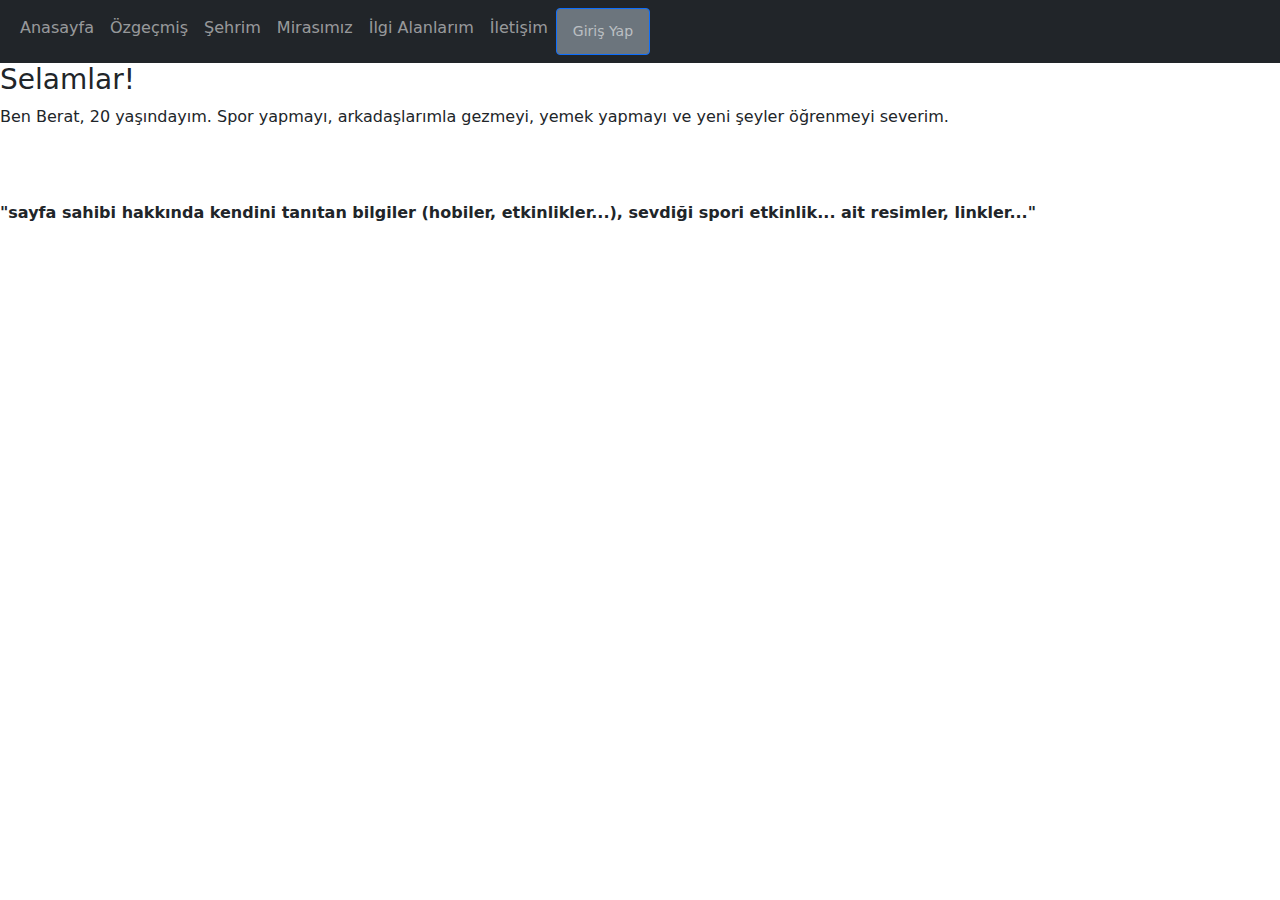
==== index.html @ 6bba5a67 "Create a basic template for project" ====
<!DOCTYPE html>
<html lang="tr">

<head>
    <meta charset="UTF-8">
    <meta name="viewport" content="width=device-width, initial-scale=1.0">
    <title>Anasayfa</title>
    
    <link href="https://cdn.jsdelivr.net/npm/bootstrap@5.3.3/dist/css/bootstrap.min.css" rel="stylesheet"
        integrity="sha384-QWTKZyjpPEjISv5WaRU9OFeRpok6YctnYmDr5pNlyT2bRjXh0JMhjY6hW+ALEwIH" crossorigin="anonymous">
    <script src="https://cdn.jsdelivr.net/npm/bootstrap@5.3.3/dist/js/bootstrap.bundle.min.js"
        integrity="sha384-YvpcrYf0tY3lHB60NNkmXc5s9fDVZLESaAA55NDzOxhy9GkcIdslK1eN7N6jIeHz"
        crossorigin="anonymous"></script>
    <link rel="stylesheet" href="resources/css/index.css"> 
    <!-- ismi değişince burdaki deneme.css'i değiştirmeyi unutma !!!! -->
</head>

<body>
    <nav class="navbar navbar-expand-sm sticky-top bg-dark navbar-dark">
        <div class="container-fluid">
            <button class="navbar-toggler" type="button" data-bs-toggle="collapse" data-bs-target="#collapsibleNavbar">
                <span class="navbar-toggler-icon"></span>
            </button>

            <div class="collapse navbar-collapse" id="collapsibleNavbar">
                <ul class="navbar-nav">
                    <li class="nav-item">
                        <a class="nav-link" href="index.html">Anasayfa</a>
                    </li>
                    <li class="nav-item">
                        <a class="nav-link" href="ozgecmis.html">Özgeçmiş</a>
                    </li>
                    <li class="nav-item">
                        <a class="nav-link" href="sehrim.html">Şehrim</a>
                    </li>
                    <li class="nav-item">
                        <a class="nav-link" href="mirasimiz.html">Mirasımız</a>
                    </li>
                    <li class="nav-item">
                        <a class="nav-link" href="ilgi_alanlarim.html">İlgi Alanlarım</a>
                    </li>
                    <li class="nav-item">
                        <a class="nav-link" href="iletisim.html">İletişim</a>
                    </li>
                    <!-- !!!!! -->
                    <li class="nav-item bg-secondary btn btn-primary btn-sm" id="login">
                        <a class="nav-link" href="login.html">Giriş Yap</a>
                    </li>
                    <!-- !!!!! -->
                </ul>
            </div>
        </div>
    </nav>

        
    <!-- <nav>
        <ul >
            <a href="index.html" id="main_image" style="display: flex; justify-content: center;">
                <img src="https://www.w3schools.com/bootstrap5/img_avatar1.png" alt="Avatar Logo" style="width:40px;"
                    class="rounded-pill">
            </a>
            <li >
                <a href="ozgecmis.html">Özgeçmiş</a>
            </li>
            <li >
                <a href="sehrim.html">Şehrim</a>
            </li>
            <li >
                <a href="mirasimiz.html">Mirasımız</a>
            </li>
            <li >
                <a href="ilgi_alanlarim.html">İlgi alanlarım</a>
            </li>
            <li >
                <a href="iletisim.html">İletişim</a>
            </li>
            <li>
                <a href="login.html" id="login_button">Giriş Yap</a>
            </li>
        </ul>
    </nav>
    <div id="line"></div> -->

    <h3>Selamlar!</h3> 
    <p style="float: left;"> Ben Berat, 20 yaşındayım. Spor yapmayı, arkadaşlarımla gezmeyi, yemek yapmayı ve yeni şeyler öğrenmeyi severim. </p>

    <br><br><br><br>
    <b>"sayfa sahibi hakkında kendini tanıtan bilgiler (hobiler, etkinlikler...), sevdiği spori etkinlik... ait resimler,
        linkler..."</b>
</body>

</html>
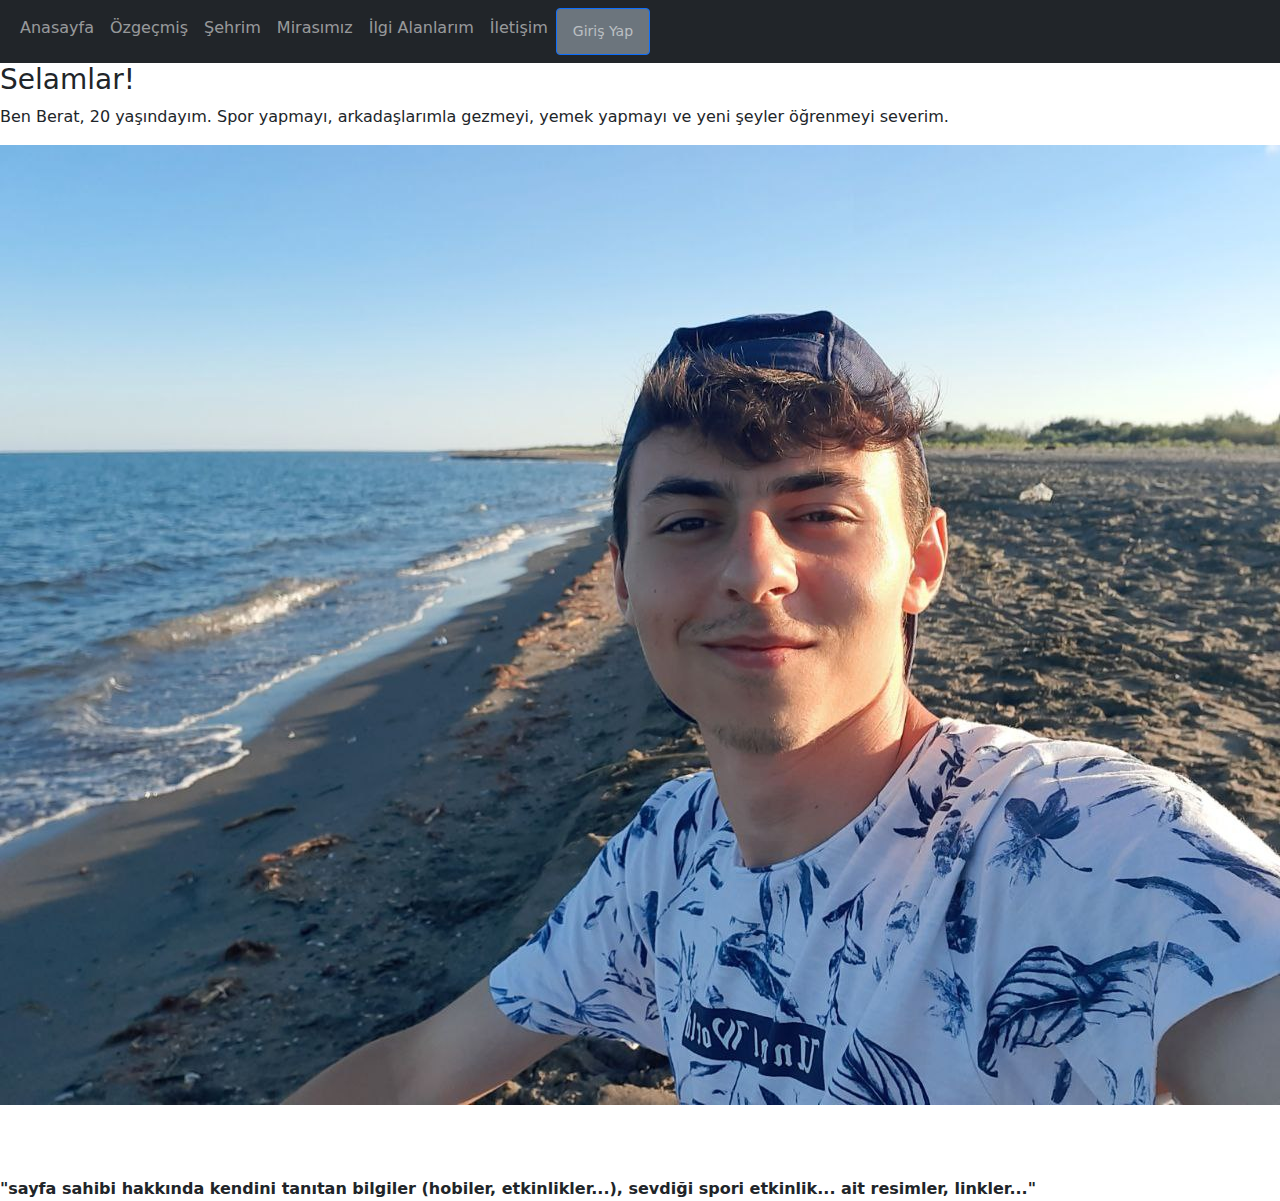
==== commit bc878c59: "Add resources" ====
--- a/index.html
+++ b/index.html
@@ -83,7 +83,7 @@
 
     <h3>Selamlar!</h3> 
     <p style="float: left;"> Ben Berat, 20 yaşındayım. Spor yapmayı, arkadaşlarımla gezmeyi, yemek yapmayı ve yeni şeyler öğrenmeyi severim. </p>
-
+    <img src="resources/images/photo_2022-08-05 14.14.49.jpeg" alt="Kendi resmim">
     <br><br><br><br>
     <b>"sayfa sahibi hakkında kendini tanıtan bilgiler (hobiler, etkinlikler...), sevdiği spori etkinlik... ait resimler,
         linkler..."</b>
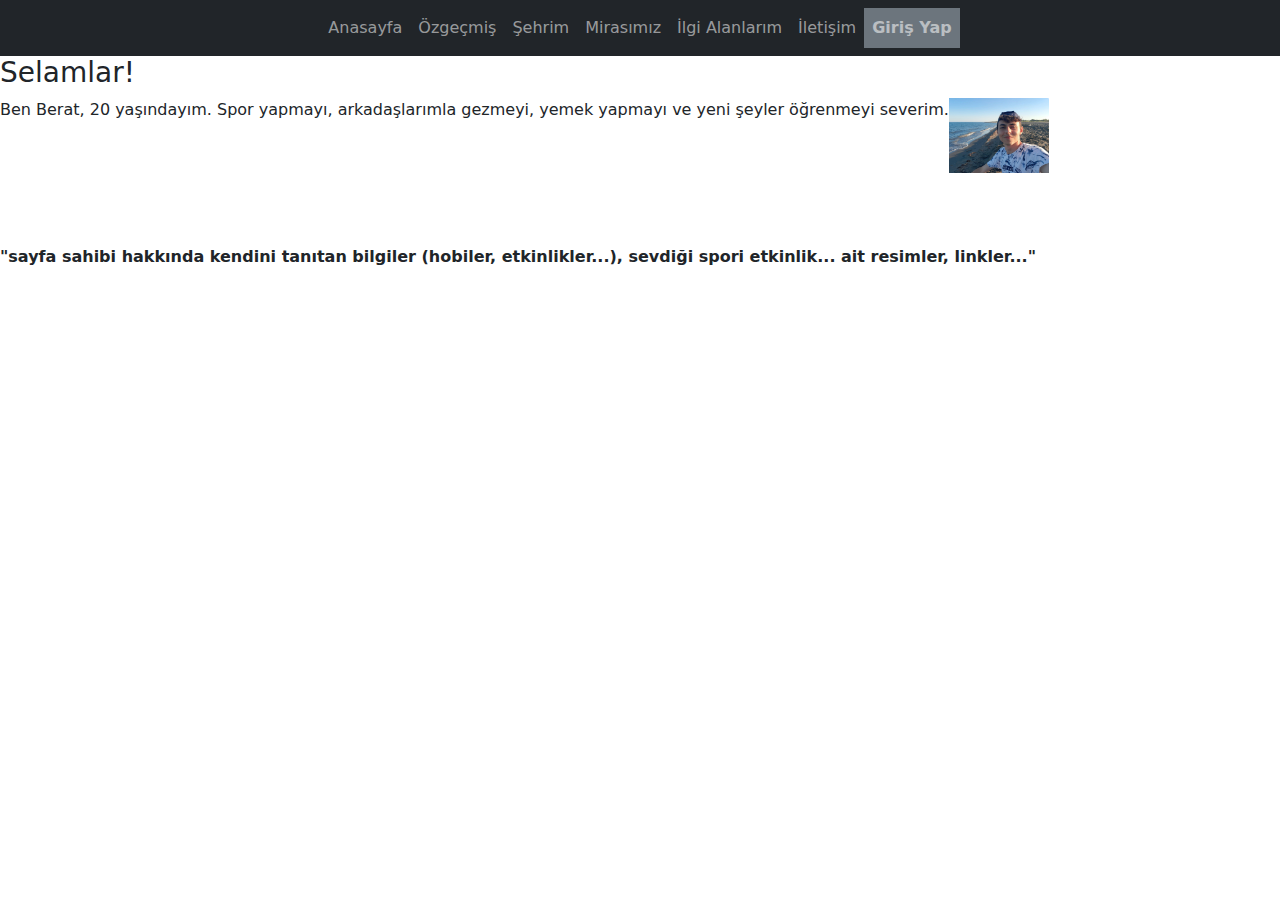
==== commit 0d71722e: "Revise all the pages" ====
--- a/index.html
+++ b/index.html
@@ -1,7 +1,7 @@
 <!DOCTYPE html>
 <html lang="tr">
 
-<head>
+<head> 
     <meta charset="UTF-8">
     <meta name="viewport" content="width=device-width, initial-scale=1.0">
     <title>Anasayfa</title>
@@ -22,7 +22,7 @@
                 <span class="navbar-toggler-icon"></span>
             </button>
 
-            <div class="collapse navbar-collapse" id="collapsibleNavbar">
+            <div class="collapse navbar-collapse justify-content-center" id="collapsibleNavbar">
                 <ul class="navbar-nav">
                     <li class="nav-item">
                         <a class="nav-link" href="index.html">Anasayfa</a>
@@ -43,7 +43,7 @@
                         <a class="nav-link" href="iletisim.html">İletişim</a>
                     </li>
                     <!-- !!!!! -->
-                    <li class="nav-item bg-secondary btn btn-primary btn-sm" id="login">
+                    <li class="nav-item bg-secondary" id="login" style="font-weight: bolder;">
                         <a class="nav-link" href="login.html">Giriş Yap</a>
                     </li>
                     <!-- !!!!! -->
@@ -83,7 +83,7 @@
 
     <h3>Selamlar!</h3> 
     <p style="float: left;"> Ben Berat, 20 yaşındayım. Spor yapmayı, arkadaşlarımla gezmeyi, yemek yapmayı ve yeni şeyler öğrenmeyi severim. </p>
-    <img src="resources/images/photo_2022-08-05 14.14.49.jpeg" alt="Kendi resmim">
+    <img src="resources/images/photo_2022-08-05 14.14.49.jpeg" alt="Kendi resmim" width="100px">
     <br><br><br><br>
     <b>"sayfa sahibi hakkında kendini tanıtan bilgiler (hobiler, etkinlikler...), sevdiği spori etkinlik... ait resimler,
         linkler..."</b>
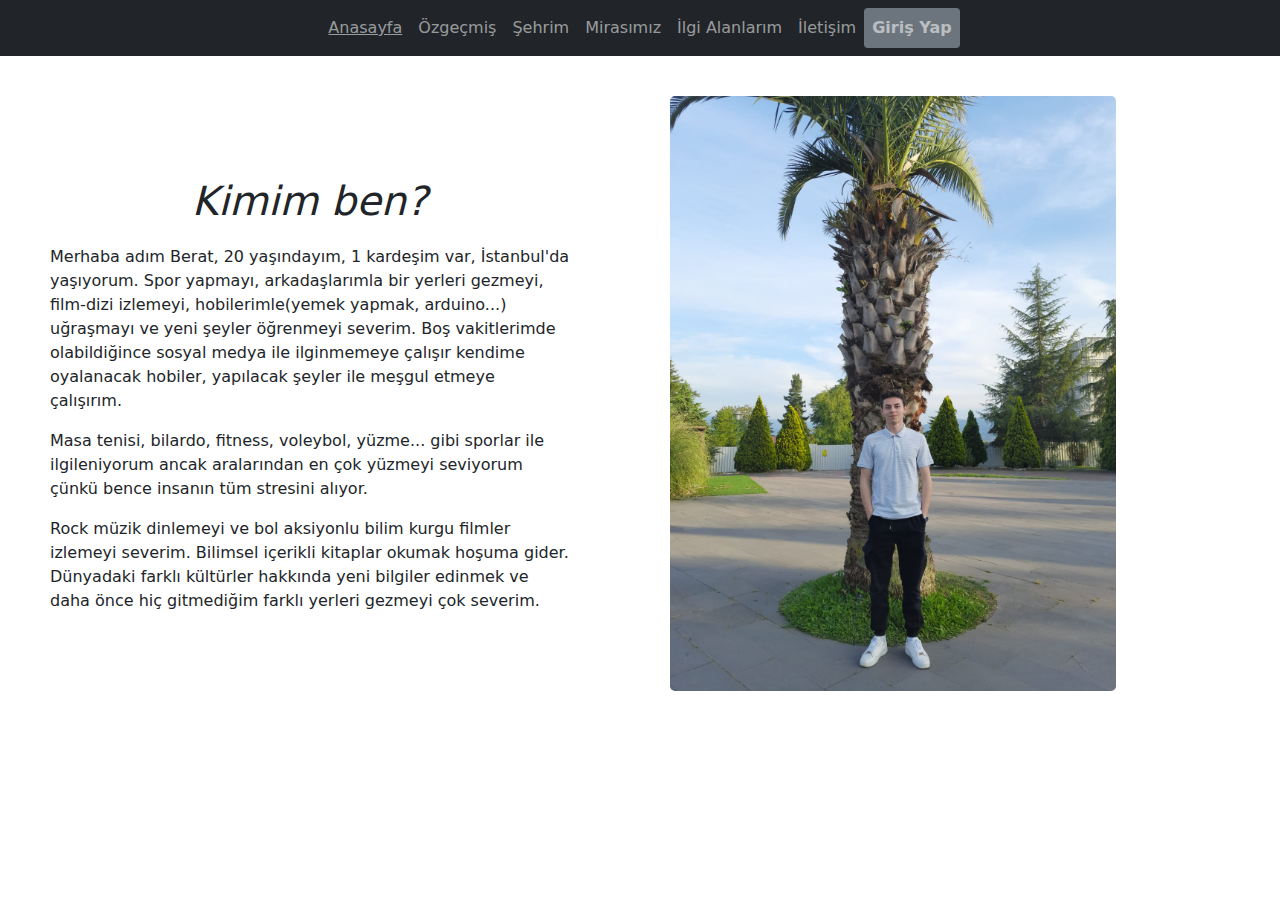
==== commit aa863076: "Updated main page" ====
--- a/index.html
+++ b/index.html
@@ -25,7 +25,7 @@
             <div class="collapse navbar-collapse justify-content-center" id="collapsibleNavbar">
                 <ul class="navbar-nav">
                     <li class="nav-item">
-                        <a class="nav-link" href="index.html">Anasayfa</a>
+                        <a class="nav-link" href="index.html" style="text-decoration: underline;">Anasayfa</a>
                     </li>
                     <li class="nav-item">
                         <a class="nav-link" href="ozgecmis.html">Özgeçmiş</a>
@@ -43,7 +43,7 @@
                         <a class="nav-link" href="iletisim.html">İletişim</a>
                     </li>
                     <!-- !!!!! -->
-                    <li class="nav-item bg-secondary" id="login" style="font-weight: bolder;">
+                    <li class="nav-item bg-secondary" id="login" style="font-weight: bolder; border-radius: 4px;">
                         <a class="nav-link" href="login.html">Giriş Yap</a>
                     </li>
                     <!-- !!!!! -->
@@ -52,41 +52,21 @@
         </div>
     </nav>
 
-        
-    <!-- <nav>
-        <ul >
-            <a href="index.html" id="main_image" style="display: flex; justify-content: center;">
-                <img src="https://www.w3schools.com/bootstrap5/img_avatar1.png" alt="Avatar Logo" style="width:40px;"
-                    class="rounded-pill">
-            </a>
-            <li >
-                <a href="ozgecmis.html">Özgeçmiş</a>
-            </li>
-            <li >
-                <a href="sehrim.html">Şehrim</a>
-            </li>
-            <li >
-                <a href="mirasimiz.html">Mirasımız</a>
-            </li>
-            <li >
-                <a href="ilgi_alanlarim.html">İlgi alanlarım</a>
-            </li>
-            <li >
-                <a href="iletisim.html">İletişim</a>
-            </li>
-            <li>
-                <a href="login.html" id="login_button">Giriş Yap</a>
-            </li>
-        </ul>
-    </nav>
-    <div id="line"></div> -->
+<!-- "(hobiler, etkinlikler...), sevdiği spori etkinlik... ait resimler, linkler..." -->
+    <div id="content">
+        <main>
+            <h1>Kimim ben?</h1>
+            <p>Merhaba adım Berat, 20 yaşındayım, 1 kardeşim var, İstanbul'da yaşıyorum. Spor yapmayı, arkadaşlarımla bir yerleri gezmeyi, film-dizi izlemeyi, hobilerimle(yemek yapmak, arduino...) uğraşmayı ve yeni şeyler öğrenmeyi severim. Boş vakitlerimde olabildiğince sosyal medya ile ilginmemeye çalışır kendime oyalanacak hobiler, yapılacak şeyler ile meşgul etmeye çalışırım.</p>
+            <p>Masa tenisi, bilardo, fitness, voleybol, yüzme... gibi sporlar ile ilgileniyorum ancak aralarından en çok yüzmeyi seviyorum çünkü bence insanın tüm stresini alıyor.</p>
+            <p>Rock müzik dinlemeyi ve bol aksiyonlu bilim kurgu filmler izlemeyi severim. Bilimsel içerikli kitaplar okumak hoşuma gider. Dünyadaki farklı kültürler hakkında yeni bilgiler edinmek ve daha önce hiç gitmediğim farklı yerleri gezmeyi çok severim.</p>
+            
 
-    <h3>Selamlar!</h3> 
-    <p style="float: left;"> Ben Berat, 20 yaşındayım. Spor yapmayı, arkadaşlarımla gezmeyi, yemek yapmayı ve yeni şeyler öğrenmeyi severim. </p>
-    <img src="resources/images/photo_2022-08-05 14.14.49.jpeg" alt="Kendi resmim" width="100px">
-    <br><br><br><br>
-    <b>"sayfa sahibi hakkında kendini tanıtan bilgiler (hobiler, etkinlikler...), sevdiği spori etkinlik... ait resimler,
-        linkler..."</b>
+        </main>
+
+        <aside>
+            <img src="resources/images/Ben.jpeg" id="image" alt="Kendi resmim" style="border-radius: 5px;">
+        </aside>
+    </div>
 </body>
 
 </html>--- a/resources/css/index.css
+++ b/resources/css/index.css
@@ -0,0 +1,25 @@
+#content{    
+    margin: 40px 50px;
+}   
+
+main {
+    display: inline-block;
+    vertical-align: middle;
+    width: 44%;
+}
+main h1{
+    text-align: center;
+    font-style: oblique;
+    margin: 20px 0;
+}
+
+aside{
+    display: inline-block;
+    vertical-align: middle;
+    width: 54%;
+}
+#image{
+    width: 70%;
+    display: block;
+    margin: auto;
+}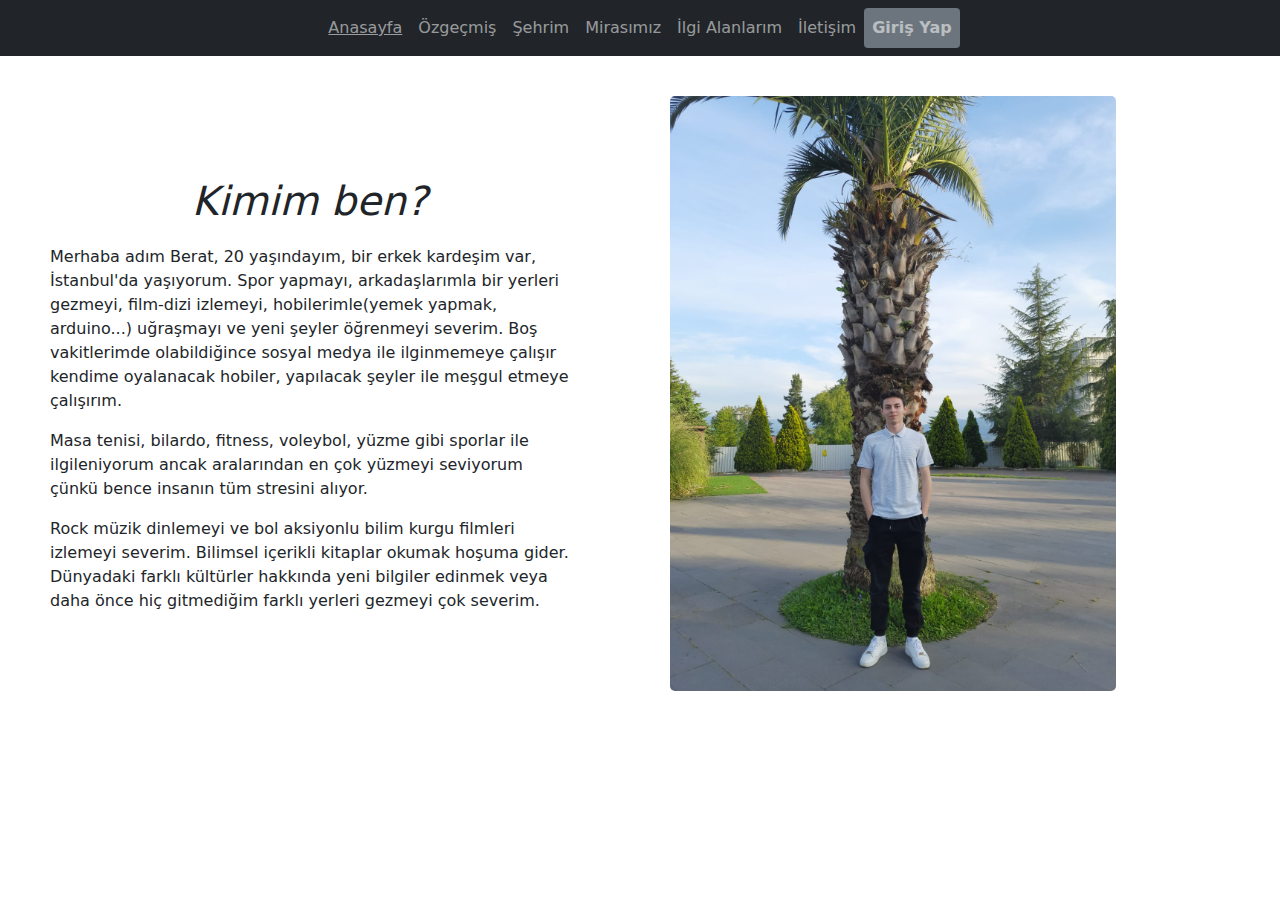
==== commit 654ee2b7: "Revise all" ====
--- a/index.html
+++ b/index.html
@@ -12,7 +12,6 @@
         integrity="sha384-YvpcrYf0tY3lHB60NNkmXc5s9fDVZLESaAA55NDzOxhy9GkcIdslK1eN7N6jIeHz"
         crossorigin="anonymous"></script>
     <link rel="stylesheet" href="resources/css/index.css"> 
-    <!-- ismi değişince burdaki deneme.css'i değiştirmeyi unutma !!!! -->
 </head>
 
 <body>
@@ -52,15 +51,12 @@
         </div>
     </nav>
 
-<!-- "(hobiler, etkinlikler...), sevdiği spori etkinlik... ait resimler, linkler..." -->
     <div id="content">
         <main>
             <h1>Kimim ben?</h1>
-            <p>Merhaba adım Berat, 20 yaşındayım, 1 kardeşim var, İstanbul'da yaşıyorum. Spor yapmayı, arkadaşlarımla bir yerleri gezmeyi, film-dizi izlemeyi, hobilerimle(yemek yapmak, arduino...) uğraşmayı ve yeni şeyler öğrenmeyi severim. Boş vakitlerimde olabildiğince sosyal medya ile ilginmemeye çalışır kendime oyalanacak hobiler, yapılacak şeyler ile meşgul etmeye çalışırım.</p>
-            <p>Masa tenisi, bilardo, fitness, voleybol, yüzme... gibi sporlar ile ilgileniyorum ancak aralarından en çok yüzmeyi seviyorum çünkü bence insanın tüm stresini alıyor.</p>
-            <p>Rock müzik dinlemeyi ve bol aksiyonlu bilim kurgu filmler izlemeyi severim. Bilimsel içerikli kitaplar okumak hoşuma gider. Dünyadaki farklı kültürler hakkında yeni bilgiler edinmek ve daha önce hiç gitmediğim farklı yerleri gezmeyi çok severim.</p>
-            
-
+            <p>Merhaba adım Berat, 20 yaşındayım, bir erkek kardeşim var, İstanbul'da yaşıyorum. Spor yapmayı, arkadaşlarımla bir yerleri gezmeyi, film-dizi izlemeyi, hobilerimle(yemek yapmak, arduino...) uğraşmayı ve yeni şeyler öğrenmeyi severim. Boş vakitlerimde olabildiğince sosyal medya ile ilginmemeye çalışır kendime oyalanacak hobiler, yapılacak şeyler ile meşgul etmeye çalışırım.</p>
+            <p>Masa tenisi, bilardo, fitness, voleybol, yüzme gibi sporlar ile ilgileniyorum ancak aralarından en çok yüzmeyi seviyorum çünkü bence insanın tüm stresini alıyor.</p>
+            <p>Rock müzik dinlemeyi ve bol aksiyonlu bilim kurgu filmleri izlemeyi severim. Bilimsel içerikli kitaplar okumak hoşuma gider. Dünyadaki farklı kültürler hakkında yeni bilgiler edinmek veya daha önce hiç gitmediğim farklı yerleri gezmeyi çok severim.</p>
         </main>
 
         <aside>
